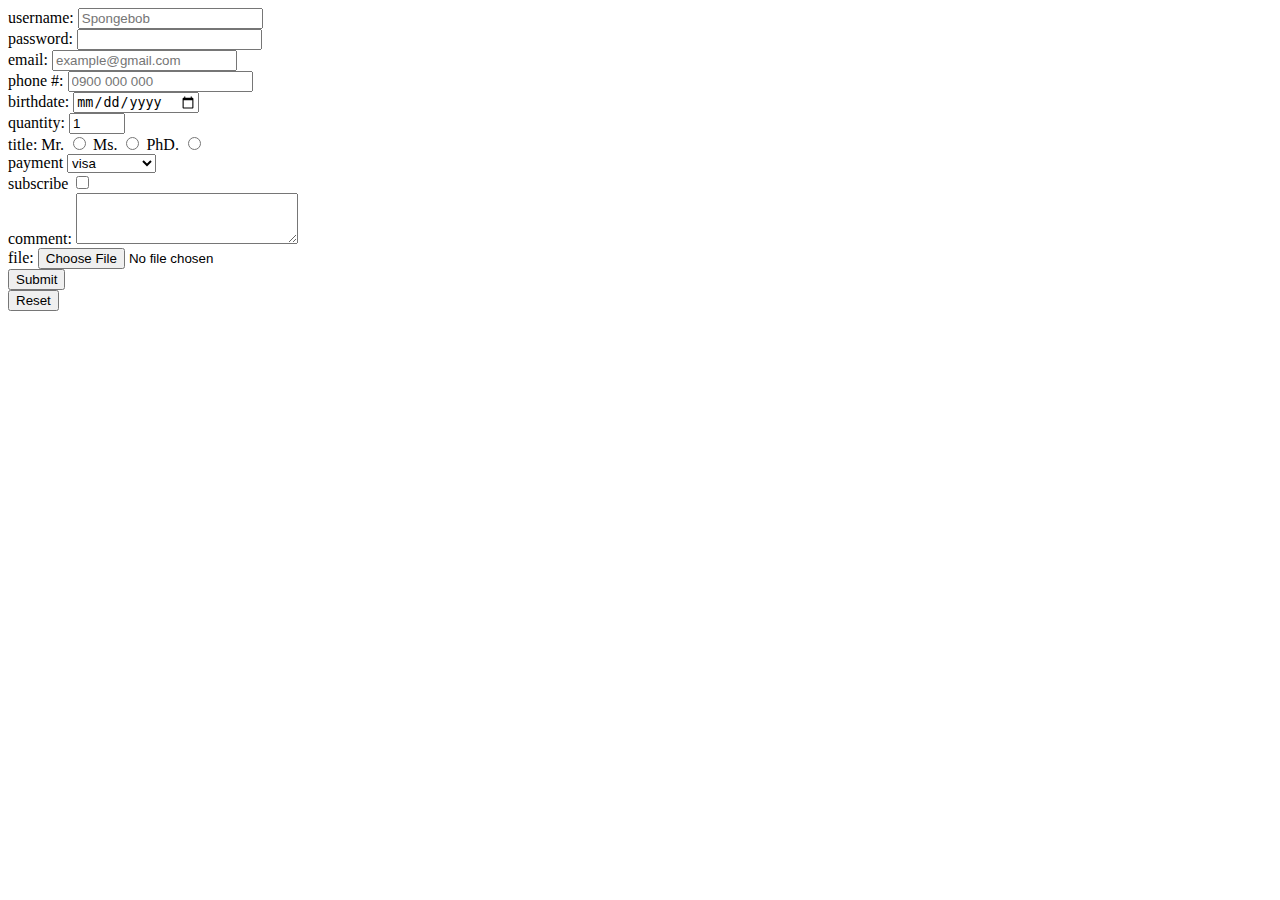
==== index.html @ d424d827 "forms" ====
<!DOCTYPE html>
<html lang="en">
<head>
    <meta charset="UTF-8">
    <meta name="viewport" content="width=device-width, initial-scale=1.0">
    <title>DelusionalWRLD</title>
    <link rel="stylesheet" href="style.css">
    <link rel="icon" type="image/png" href="images/8635653.png">
</head>
<body>
    <form action="index.php" method="POST" enctype="multipart/form-data">
        <label for="username">username:</label>
        <input type="text" id="username" placeholder="Spongebob" minlength="6" maxlength="16"><br>

        <label for="password">password:</label>
        <input type="password" id="password"><br>

        <label for="email">email:</label>
        <input type="email" id="email" placeholder="example@gmail.com"><br>

        <label for="phone">phone #:</label>
        <input type="tel" id="phone" placeholder="0900 000 000"><br>

        <label for="bday">birthdate:</label>
        <input type="date" id="bday"><br>

        <label for="quantity">quantity:</label>
        <input type="number" id="quantity" min="0" max="99" value="1"><br>

        <label for="title">title:</label>

        <label for="Mr.">Mr.</label>
        <input type="radio" id="Mr." value="Mr." name="title">
        <label for="Ms.">Ms.</label>
        <input type="radio" id="Ms." value="Ms." name="title">
        <label for="PhD.">PhD.</label>
        <input type="radio" id="PhD." value="PhD." name="title"><br>

        <label for="payment">payment</label>
        <select>
            <option value="visa">visa</option>
            <option value="mastercard">mastercard</option>
            <option value="paypal">paypal</option>
            <option value="giftcard">giftcard</option>
        </select><br>

        <label for="subscribe">subscribe</label>
        <input type="checkbox" id="subscribe"><br>

        <label for="comment">comment:</label>
        <textarea id="comment" rows="3" cols="25"></textarea><br>

        <label for="file">file:</label>
        <input type="file" id="file" accept="image/png, image/jpeg"><br>

        <input type="submit"><br>
        <input type="reset">
    </form>
</body>
</html>
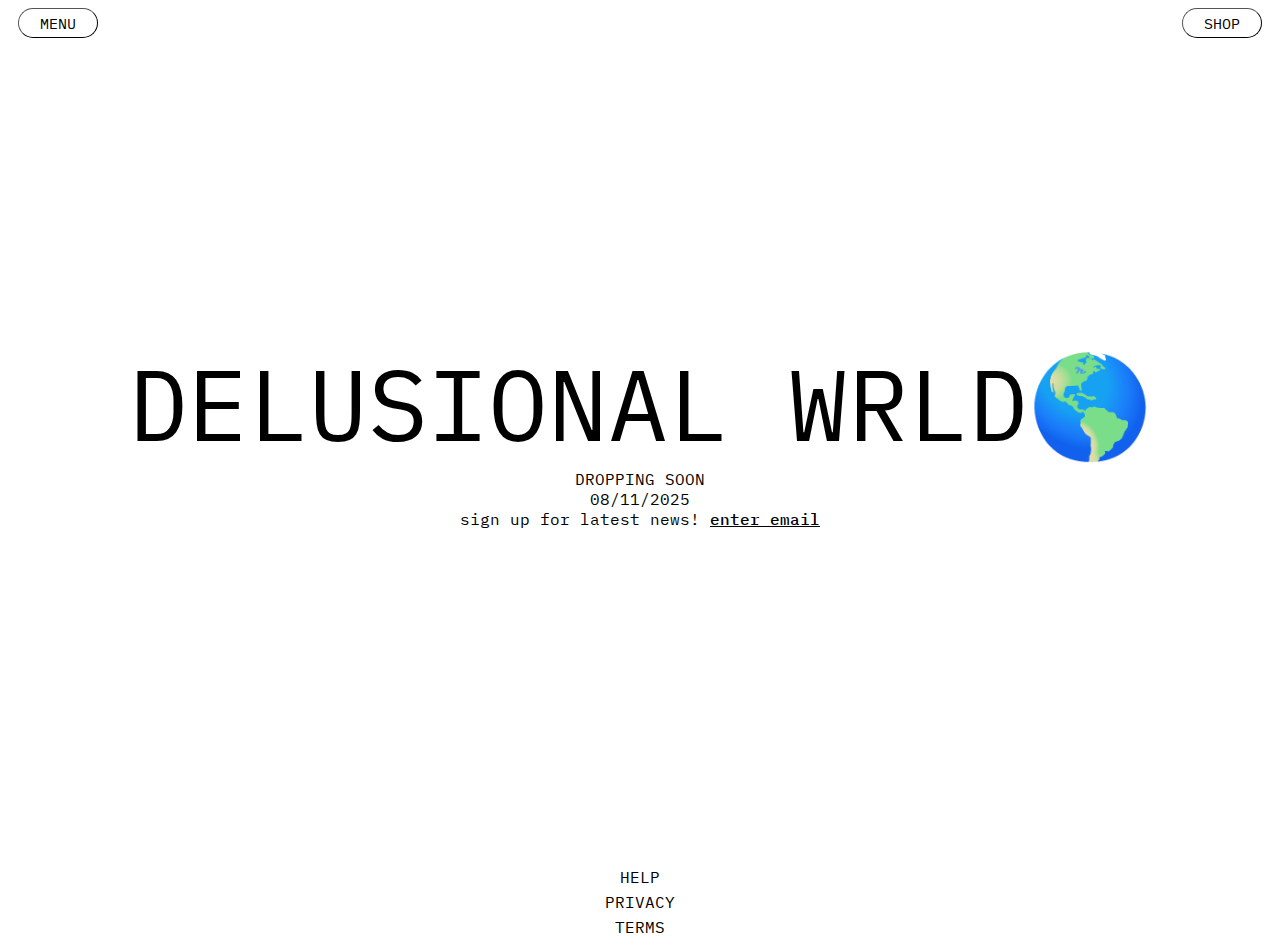
==== commit 74f5db0d: "STORE PROTOTYPE 0.1" ====
--- a/index.html
+++ b/index.html
@@ -1,60 +1,109 @@
 <!DOCTYPE html>
-<html lang="en">
+<html>
 <head>
-    <meta charset="UTF-8">
-    <meta name="viewport" content="width=device-width, initial-scale=1.0">
-    <title>DelusionalWRLD</title>
-    <link rel="stylesheet" href="style.css">
-    <link rel="icon" type="image/png" href="images/8635653.png">
+  <title>DELUSIONAL wrld</title>
+  <link rel="preconnect" href="https://fonts.googleapis.com">
+  <link rel="preconnect" href="https://fonts.gstatic.com" crossorigin>
+  <link href="https://fonts.googleapis.com/css2?family=IBM+Plex+Mono:ital,wght@0,100;0,200;0,300;0,400;0,500;0,600;0,700;1,100;1,200;1,300;1,400;1,500;1,600;1,700&family=Roboto:wght@400;500;700&display=swap" rel="stylesheet">
+  
+  <style>
+    p {
+      font-family: IBM Plex Mono;
+      text-align: center;
+      margin: 0;
+    }
+    .wrld {
+      margin-top: 300px;
+      font-size: 100px;
+    }
+    .email {
+      font-weight: 500;
+      text-decoration: underline;
+      transition: color 0.15s;
+    }
+    .email:hover{
+      cursor: pointer;
+      color: grey;
+    }
+    .header {
+      display: flex;
+      flex-direction: row;
+      align-items: center;
+      justify-content: space-between;
+      margin-left: 10px;
+      margin-right: 10px;
+    }
+    .menu {
+      font-family: IBM Plex Mono;
+      font-size: 15px;
+      background-color: white;
+      border-radius: 30px;
+      width: 80px;
+      height: 30px;
+      border-width: 1px;
+      transition: background-color 0.15s;
+    }
+    .menu:hover {
+      background-color: rgb(232, 232, 232);
+      cursor: pointer;
+    }
+    .shop {
+      font-family: IBM Plex Mono;
+      font-size: 15px;
+      background-color: white;
+      border-radius: 30px;
+      width: 80px;
+      height: 30px;
+      border-width: 1px;
+      transition: background-color 0.15s;
+    }
+    .shop:hover {
+      background-color: rgb(232, 232, 232);
+      cursor: pointer ;
+    }
+    .customer-service {
+      margin-top: 338px;
+    }
+    .help {
+      margin-bottom: 5px;
+    }
+    .help:hover {
+      text-decoration: underline;
+      cursor: pointer;
+    }
+    .privacy {
+      margin-bottom: 5px;
+    }
+    .privacy:hover {
+      text-decoration: underline;
+      cursor: pointer;
+    }
+    .terms:hover {
+      text-decoration: underline;
+      cursor: pointer;
+    }
+  </style>
+
 </head>
 <body>
-    <form action="index.php" method="POST" enctype="multipart/form-data">
-        <label for="username">username:</label>
-        <input type="text" id="username" placeholder="Spongebob" minlength="6" maxlength="16"><br>
-
-        <label for="password">password:</label>
-        <input type="password" id="password"><br>
-
-        <label for="email">email:</label>
-        <input type="email" id="email" placeholder="example@gmail.com"><br>
-
-        <label for="phone">phone #:</label>
-        <input type="tel" id="phone" placeholder="0900 000 000"><br>
-
-        <label for="bday">birthdate:</label>
-        <input type="date" id="bday"><br>
-
-        <label for="quantity">quantity:</label>
-        <input type="number" id="quantity" min="0" max="99" value="1"><br>
-
-        <label for="title">title:</label>
-
-        <label for="Mr.">Mr.</label>
-        <input type="radio" id="Mr." value="Mr." name="title">
-        <label for="Ms.">Ms.</label>
-        <input type="radio" id="Ms." value="Ms." name="title">
-        <label for="PhD.">PhD.</label>
-        <input type="radio" id="PhD." value="PhD." name="title"><br>
-
-        <label for="payment">payment</label>
-        <select>
-            <option value="visa">visa</option>
-            <option value="mastercard">mastercard</option>
-            <option value="paypal">paypal</option>
-            <option value="giftcard">giftcard</option>
-        </select><br>
-
-        <label for="subscribe">subscribe</label>
-        <input type="checkbox" id="subscribe"><br>
-
-        <label for="comment">comment:</label>
-        <textarea id="comment" rows="3" cols="25"></textarea><br>
-
-        <label for="file">file:</label>
-        <input type="file" id="file" accept="image/png, image/jpeg"><br>
-
-        <input type="submit"><br>
-        <input type="reset">
-    </form>
+  <div class="header">
+    <div>
+      <button class="menu">MENU</button>
+    </div>
+    <div>
+      <button class="shop">SHOP</button>
+    </div>
+  </div>
+  <div>
+    <p class="wrld">DELUSIONAL WRLD🌎</p> 
+    <P>DROPPING SOON</P>
+    <p>08/11/2025</P>
+    <P>sign up for latest news! <span class="email">enter email</span></P>
+  </div>
+  <div class="customer-service">
+    <p class="help">HELP</p>
+    <p class="privacy">PRIVACY</p>
+    <p class="terms">TERMS</p>
+  </div>
 </body>
 </html>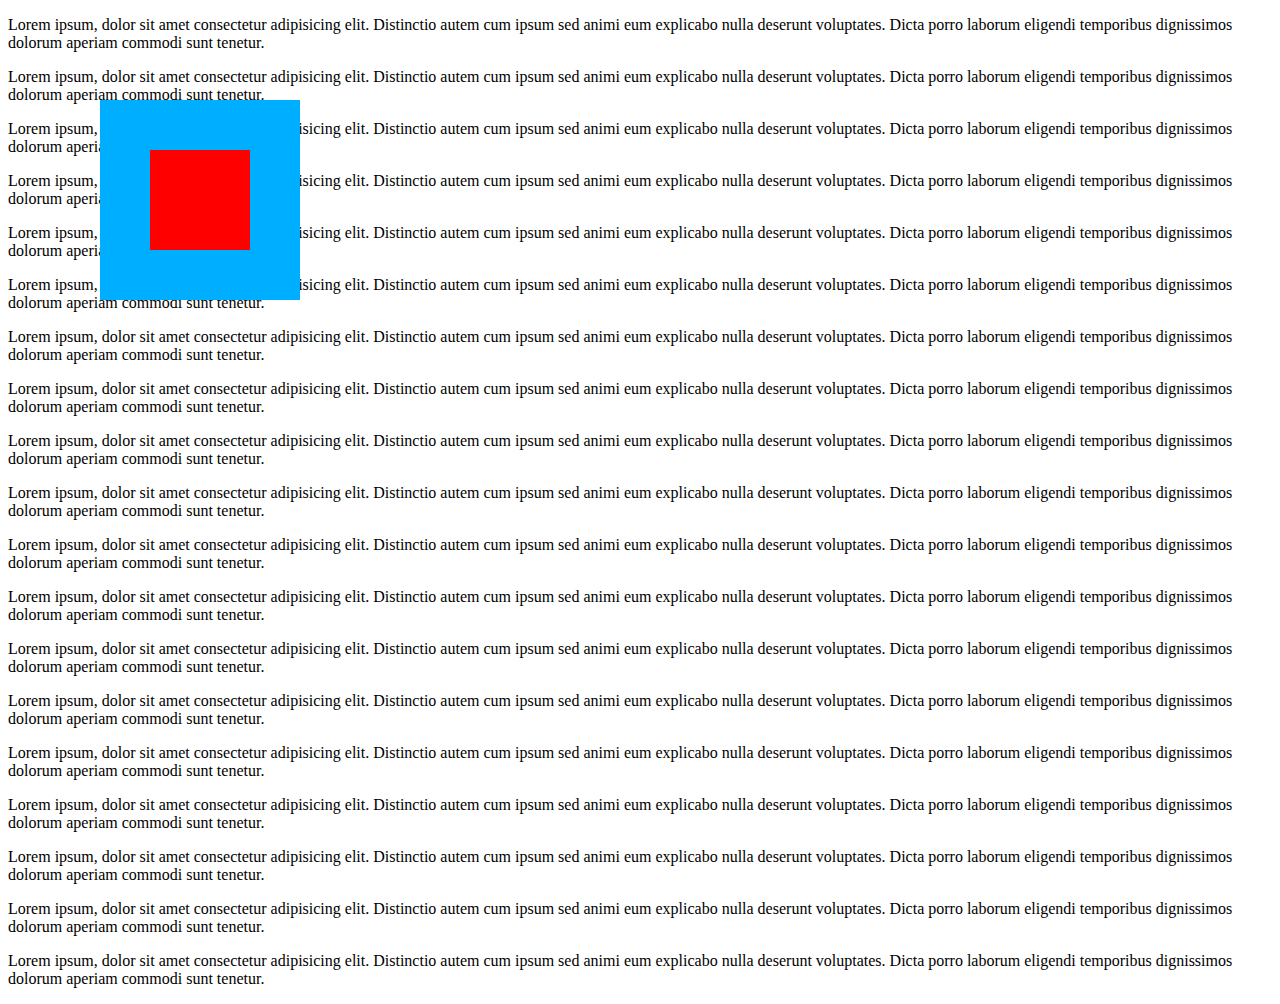
==== commit c0075891: "another day" ====
--- a/index.html
+++ b/index.html
@@ -1,109 +1,35 @@
 <!DOCTYPE html>
-<html>
+<html lang="en">
 <head>
-  <title>DELUSIONAL wrld</title>
-  <link rel="preconnect" href="https://fonts.googleapis.com">
-  <link rel="preconnect" href="https://fonts.gstatic.com" crossorigin>
-  <link href="https://fonts.googleapis.com/css2?family=IBM+Plex+Mono:ital,wght@0,100;0,200;0,300;0,400;0,500;0,600;0,700;1,100;1,200;1,300;1,400;1,500;1,600;1,700&family=Roboto:wght@400;500;700&display=swap" rel="stylesheet">
-  
-  <style>
-    p {
-      font-family: IBM Plex Mono;
-      text-align: center;
-      margin: 0;
-    }
-    .wrld {
-      margin-top: 300px;
-      font-size: 100px;
-    }
-    .email {
-      font-weight: 500;
-      text-decoration: underline;
-      transition: color 0.15s;
-    }
-    .email:hover{
-      cursor: pointer;
-      color: grey;
-    }
-    .header {
-      display: flex;
-      flex-direction: row;
-      align-items: center;
-      justify-content: space-between;
-      margin-left: 10px;
-      margin-right: 10px;
-    }
-    .menu {
-      font-family: IBM Plex Mono;
-      font-size: 15px;
-      background-color: white;
-      border-radius: 30px;
-      width: 80px;
-      height: 30px;
-      border-width: 1px;
-      transition: background-color 0.15s;
-    }
-    .menu:hover {
-      background-color: rgb(232, 232, 232);
-      cursor: pointer;
-    }
-    .shop {
-      font-family: IBM Plex Mono;
-      font-size: 15px;
-      background-color: white;
-      border-radius: 30px;
-      width: 80px;
-      height: 30px;
-      border-width: 1px;
-      transition: background-color 0.15s;
-    }
-    .shop:hover {
-      background-color: rgb(232, 232, 232);
-      cursor: pointer ;
-    }
-    .customer-service {
-      margin-top: 338px;
-    }
-    .help {
-      margin-bottom: 5px;
-    }
-    .help:hover {
-      text-decoration: underline;
-      cursor: pointer;
-    }
-    .privacy {
-      margin-bottom: 5px;
-    }
-    .privacy:hover {
-      text-decoration: underline;
-      cursor: pointer;
-    }
-    .terms:hover {
-      text-decoration: underline;
-      cursor: pointer;
-    }
-  </style>
-
+    <meta charset="UTF-8">
+    <meta name="viewport" content="width=device-width, initial-scale=1.0">
+    <title>DELUSIONAL wrld</title>
+    <link rel="stylesheet" href="style.css">
 </head>
 <body>
-  <div class="header">
-    <div>
-      <button class="menu">MENU</button>
+    <div id="box1">
+        <div id="box2"></div>
     </div>
-    <div>
-      <button class="shop">SHOP</button>
-    </div>
-  </div>
-  <div>
-    <p class="wrld">DELUSIONAL WRLD🌎</p> 
-    <P>DROPPING SOON</P>
-    <p>08/11/2025</P>
-    <P>sign up for latest news! <span class="email">enter email</span></P>
-  </div>
-  <div class="customer-service">
-    <p class="help">HELP</p>
-    <p class="privacy">PRIVACY</p>
-    <p class="terms">TERMS</p>
-  </div>
+
+    <p>Lorem ipsum, dolor sit amet consectetur adipisicing elit. Distinctio autem cum ipsum sed animi eum explicabo nulla deserunt voluptates. Dicta porro laborum eligendi temporibus dignissimos dolorum aperiam commodi sunt tenetur.</p>
+    <p>Lorem ipsum, dolor sit amet consectetur adipisicing elit. Distinctio autem cum ipsum sed animi eum explicabo nulla deserunt voluptates. Dicta porro laborum eligendi temporibus dignissimos dolorum aperiam commodi sunt tenetur.</p>
+    <p>Lorem ipsum, dolor sit amet consectetur adipisicing elit. Distinctio autem cum ipsum sed animi eum explicabo nulla deserunt voluptates. Dicta porro laborum eligendi temporibus dignissimos dolorum aperiam commodi sunt tenetur.</p>
+    <p>Lorem ipsum, dolor sit amet consectetur adipisicing elit. Distinctio autem cum ipsum sed animi eum explicabo nulla deserunt voluptates. Dicta porro laborum eligendi temporibus dignissimos dolorum aperiam commodi sunt tenetur.</p>
+    <p>Lorem ipsum, dolor sit amet consectetur adipisicing elit. Distinctio autem cum ipsum sed animi eum explicabo nulla deserunt voluptates. Dicta porro laborum eligendi temporibus dignissimos dolorum aperiam commodi sunt tenetur.</p>
+    <p>Lorem ipsum, dolor sit amet consectetur adipisicing elit. Distinctio autem cum ipsum sed animi eum explicabo nulla deserunt voluptates. Dicta porro laborum eligendi temporibus dignissimos dolorum aperiam commodi sunt tenetur.</p>
+    <p>Lorem ipsum, dolor sit amet consectetur adipisicing elit. Distinctio autem cum ipsum sed animi eum explicabo nulla deserunt voluptates. Dicta porro laborum eligendi temporibus dignissimos dolorum aperiam commodi sunt tenetur.</p>
+    <p>Lorem ipsum, dolor sit amet consectetur adipisicing elit. Distinctio autem cum ipsum sed animi eum explicabo nulla deserunt voluptates. Dicta porro laborum eligendi temporibus dignissimos dolorum aperiam commodi sunt tenetur.</p>
+    <p>Lorem ipsum, dolor sit amet consectetur adipisicing elit. Distinctio autem cum ipsum sed animi eum explicabo nulla deserunt voluptates. Dicta porro laborum eligendi temporibus dignissimos dolorum aperiam commodi sunt tenetur.</p>
+    <p>Lorem ipsum, dolor sit amet consectetur adipisicing elit. Distinctio autem cum ipsum sed animi eum explicabo nulla deserunt voluptates. Dicta porro laborum eligendi temporibus dignissimos dolorum aperiam commodi sunt tenetur.</p>
+    <p>Lorem ipsum, dolor sit amet consectetur adipisicing elit. Distinctio autem cum ipsum sed animi eum explicabo nulla deserunt voluptates. Dicta porro laborum eligendi temporibus dignissimos dolorum aperiam commodi sunt tenetur.</p>
+    <p>Lorem ipsum, dolor sit amet consectetur adipisicing elit. Distinctio autem cum ipsum sed animi eum explicabo nulla deserunt voluptates. Dicta porro laborum eligendi temporibus dignissimos dolorum aperiam commodi sunt tenetur.</p>
+    <p>Lorem ipsum, dolor sit amet consectetur adipisicing elit. Distinctio autem cum ipsum sed animi eum explicabo nulla deserunt voluptates. Dicta porro laborum eligendi temporibus dignissimos dolorum aperiam commodi sunt tenetur.</p>
+    <p>Lorem ipsum, dolor sit amet consectetur adipisicing elit. Distinctio autem cum ipsum sed animi eum explicabo nulla deserunt voluptates. Dicta porro laborum eligendi temporibus dignissimos dolorum aperiam commodi sunt tenetur.</p>
+    <p>Lorem ipsum, dolor sit amet consectetur adipisicing elit. Distinctio autem cum ipsum sed animi eum explicabo nulla deserunt voluptates. Dicta porro laborum eligendi temporibus dignissimos dolorum aperiam commodi sunt tenetur.</p>
+    <p>Lorem ipsum, dolor sit amet consectetur adipisicing elit. Distinctio autem cum ipsum sed animi eum explicabo nulla deserunt voluptates. Dicta porro laborum eligendi temporibus dignissimos dolorum aperiam commodi sunt tenetur.</p>
+    <p>Lorem ipsum, dolor sit amet consectetur adipisicing elit. Distinctio autem cum ipsum sed animi eum explicabo nulla deserunt voluptates. Dicta porro laborum eligendi temporibus dignissimos dolorum aperiam commodi sunt tenetur.</p>
+    <p>Lorem ipsum, dolor sit amet consectetur adipisicing elit. Distinctio autem cum ipsum sed animi eum explicabo nulla deserunt voluptates. Dicta porro laborum eligendi temporibus dignissimos dolorum aperiam commodi sunt tenetur.</p>
+    <p>Lorem ipsum, dolor sit amet consectetur adipisicing elit. Distinctio autem cum ipsum sed animi eum explicabo nulla deserunt voluptates. Dicta porro laborum eligendi temporibus dignissimos dolorum aperiam commodi sunt tenetur.</p>
+
 </body>
 </html>--- a/style.css
+++ b/style.css
@@ -0,0 +1,16 @@
+#box1{
+    width: 200px;
+    height: 200px;
+    background-color: rgb(0, 174, 255);
+    position: fixed;
+    top: 100px;
+    left: 100px;
+}
+#box2{
+    width: 100px;
+    height: 100px;
+    background-color: red;
+    position: absolute;
+    top: 50px;
+    left: 50px;
+}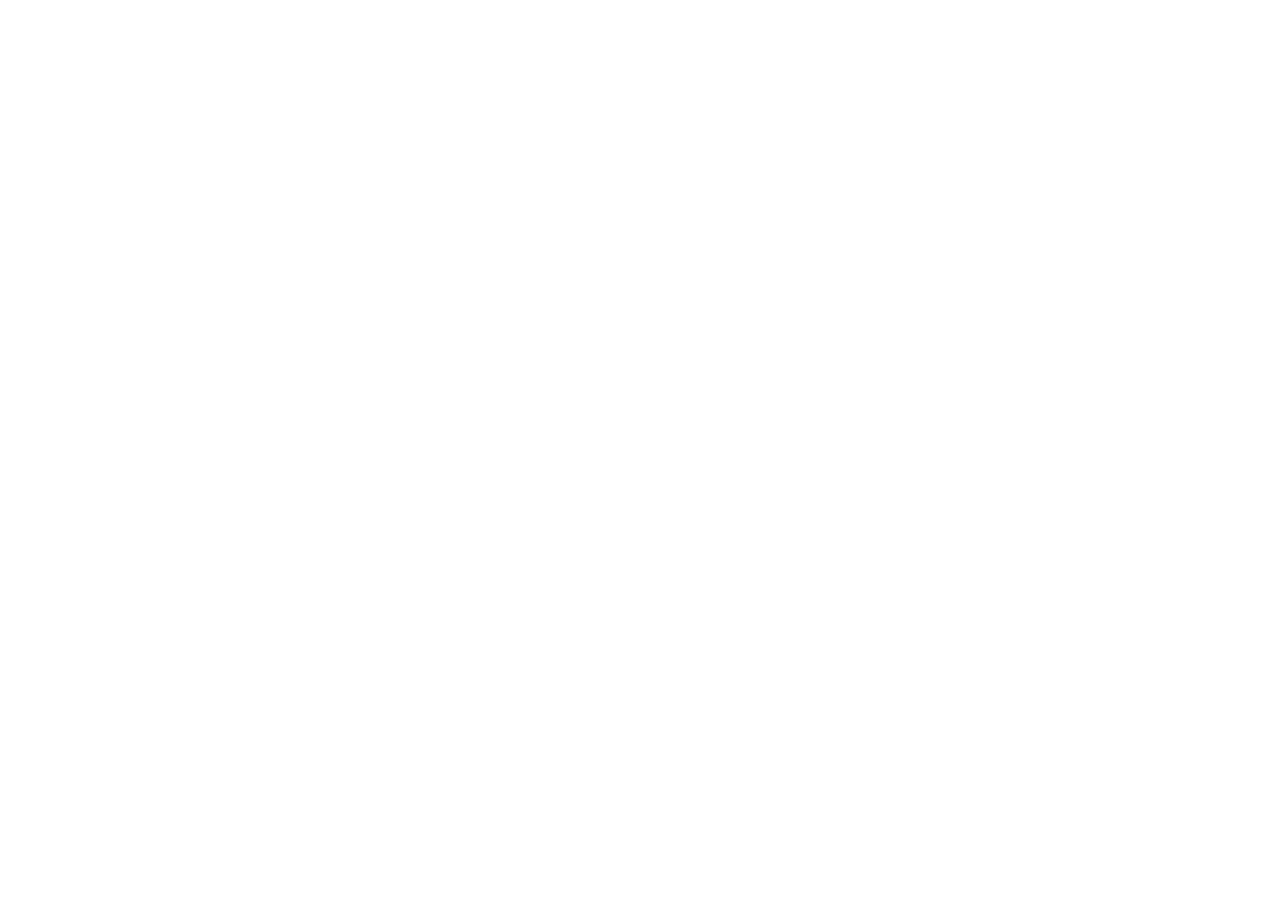
==== commit 05396063: "just playin" ====
--- a/index.html
+++ b/index.html
@@ -7,29 +7,6 @@
     <link rel="stylesheet" href="style.css">
 </head>
 <body>
-    <div id="box1">
-        <div id="box2"></div>
-    </div>
-
-    <p>Lorem ipsum, dolor sit amet consectetur adipisicing elit. Distinctio autem cum ipsum sed animi eum explicabo nulla deserunt voluptates. Dicta porro laborum eligendi temporibus dignissimos dolorum aperiam commodi sunt tenetur.</p>
-    <p>Lorem ipsum, dolor sit amet consectetur adipisicing elit. Distinctio autem cum ipsum sed animi eum explicabo nulla deserunt voluptates. Dicta porro laborum eligendi temporibus dignissimos dolorum aperiam commodi sunt tenetur.</p>
-    <p>Lorem ipsum, dolor sit amet consectetur adipisicing elit. Distinctio autem cum ipsum sed animi eum explicabo nulla deserunt voluptates. Dicta porro laborum eligendi temporibus dignissimos dolorum aperiam commodi sunt tenetur.</p>
-    <p>Lorem ipsum, dolor sit amet consectetur adipisicing elit. Distinctio autem cum ipsum sed animi eum explicabo nulla deserunt voluptates. Dicta porro laborum eligendi temporibus dignissimos dolorum aperiam commodi sunt tenetur.</p>
-    <p>Lorem ipsum, dolor sit amet consectetur adipisicing elit. Distinctio autem cum ipsum sed animi eum explicabo nulla deserunt voluptates. Dicta porro laborum eligendi temporibus dignissimos dolorum aperiam commodi sunt tenetur.</p>
-    <p>Lorem ipsum, dolor sit amet consectetur adipisicing elit. Distinctio autem cum ipsum sed animi eum explicabo nulla deserunt voluptates. Dicta porro laborum eligendi temporibus dignissimos dolorum aperiam commodi sunt tenetur.</p>
-    <p>Lorem ipsum, dolor sit amet consectetur adipisicing elit. Distinctio autem cum ipsum sed animi eum explicabo nulla deserunt voluptates. Dicta porro laborum eligendi temporibus dignissimos dolorum aperiam commodi sunt tenetur.</p>
-    <p>Lorem ipsum, dolor sit amet consectetur adipisicing elit. Distinctio autem cum ipsum sed animi eum explicabo nulla deserunt voluptates. Dicta porro laborum eligendi temporibus dignissimos dolorum aperiam commodi sunt tenetur.</p>
-    <p>Lorem ipsum, dolor sit amet consectetur adipisicing elit. Distinctio autem cum ipsum sed animi eum explicabo nulla deserunt voluptates. Dicta porro laborum eligendi temporibus dignissimos dolorum aperiam commodi sunt tenetur.</p>
-    <p>Lorem ipsum, dolor sit amet consectetur adipisicing elit. Distinctio autem cum ipsum sed animi eum explicabo nulla deserunt voluptates. Dicta porro laborum eligendi temporibus dignissimos dolorum aperiam commodi sunt tenetur.</p>
-    <p>Lorem ipsum, dolor sit amet consectetur adipisicing elit. Distinctio autem cum ipsum sed animi eum explicabo nulla deserunt voluptates. Dicta porro laborum eligendi temporibus dignissimos dolorum aperiam commodi sunt tenetur.</p>
-    <p>Lorem ipsum, dolor sit amet consectetur adipisicing elit. Distinctio autem cum ipsum sed animi eum explicabo nulla deserunt voluptates. Dicta porro laborum eligendi temporibus dignissimos dolorum aperiam commodi sunt tenetur.</p>
-    <p>Lorem ipsum, dolor sit amet consectetur adipisicing elit. Distinctio autem cum ipsum sed animi eum explicabo nulla deserunt voluptates. Dicta porro laborum eligendi temporibus dignissimos dolorum aperiam commodi sunt tenetur.</p>
-    <p>Lorem ipsum, dolor sit amet consectetur adipisicing elit. Distinctio autem cum ipsum sed animi eum explicabo nulla deserunt voluptates. Dicta porro laborum eligendi temporibus dignissimos dolorum aperiam commodi sunt tenetur.</p>
-    <p>Lorem ipsum, dolor sit amet consectetur adipisicing elit. Distinctio autem cum ipsum sed animi eum explicabo nulla deserunt voluptates. Dicta porro laborum eligendi temporibus dignissimos dolorum aperiam commodi sunt tenetur.</p>
-    <p>Lorem ipsum, dolor sit amet consectetur adipisicing elit. Distinctio autem cum ipsum sed animi eum explicabo nulla deserunt voluptates. Dicta porro laborum eligendi temporibus dignissimos dolorum aperiam commodi sunt tenetur.</p>
-    <p>Lorem ipsum, dolor sit amet consectetur adipisicing elit. Distinctio autem cum ipsum sed animi eum explicabo nulla deserunt voluptates. Dicta porro laborum eligendi temporibus dignissimos dolorum aperiam commodi sunt tenetur.</p>
-    <p>Lorem ipsum, dolor sit amet consectetur adipisicing elit. Distinctio autem cum ipsum sed animi eum explicabo nulla deserunt voluptates. Dicta porro laborum eligendi temporibus dignissimos dolorum aperiam commodi sunt tenetur.</p>
-    <p>Lorem ipsum, dolor sit amet consectetur adipisicing elit. Distinctio autem cum ipsum sed animi eum explicabo nulla deserunt voluptates. Dicta porro laborum eligendi temporibus dignissimos dolorum aperiam commodi sunt tenetur.</p>
-
+    <div></div>
 </body>
 </html>--- a/style.css
+++ b/style.css
@@ -1,16 +1,3 @@
-#box1{
-    width: 200px;
-    height: 200px;
-    background-color: rgb(0, 174, 255);
-    position: fixed;
-    top: 100px;
-    left: 100px;
-}
-#box2{
-    width: 100px;
-    height: 100px;
-    background-color: red;
-    position: absolute;
-    top: 50px;
-    left: 50px;
+li:nth-child(2n){
+    background-color: yellow;
 }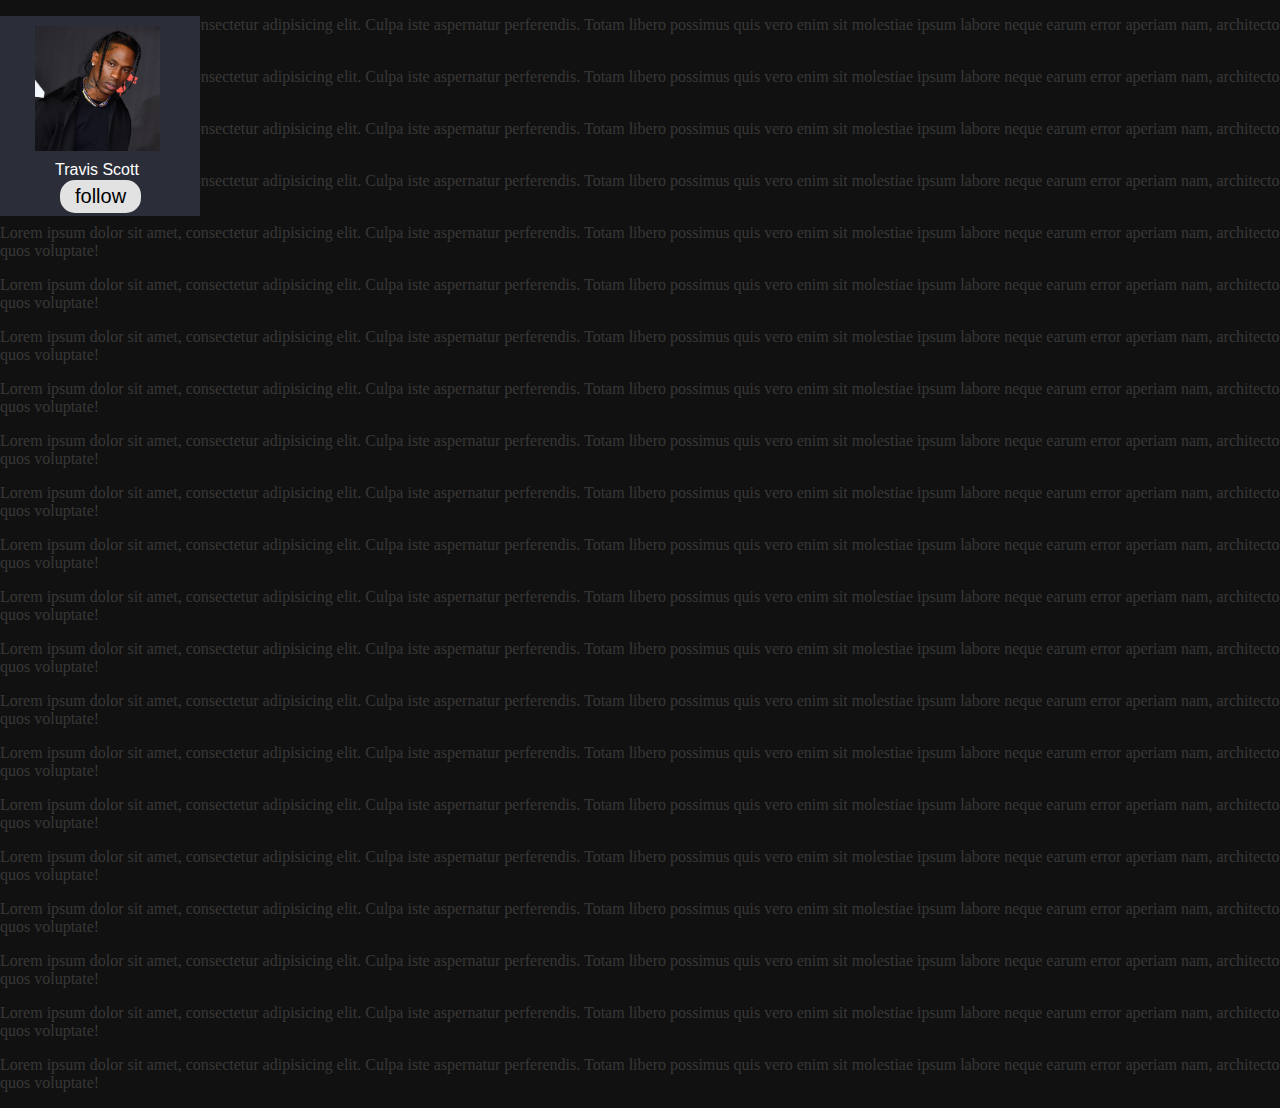
==== commit 8a1c1e25: "jnmioio" ====
--- a/index.html
+++ b/index.html
@@ -7,6 +7,33 @@
     <link rel="stylesheet" href="style.css">
 </head>
 <body>
-    <div></div>
+    <div class="container">
+        <img id="img1" src="images/travypat.jpg">
+        <p id="txt1">Travis Scott</p>
+        <button id="btn1">follow</button>
+    </div>
+
+    <p>Lorem ipsum dolor sit amet, consectetur adipisicing elit. Culpa iste aspernatur perferendis. Totam libero possimus quis vero enim sit molestiae ipsum labore neque earum error aperiam nam, architecto quos voluptate!</p>
+    <p>Lorem ipsum dolor sit amet, consectetur adipisicing elit. Culpa iste aspernatur perferendis. Totam libero possimus quis vero enim sit molestiae ipsum labore neque earum error aperiam nam, architecto quos voluptate!</p>
+    <p>Lorem ipsum dolor sit amet, consectetur adipisicing elit. Culpa iste aspernatur perferendis. Totam libero possimus quis vero enim sit molestiae ipsum labore neque earum error aperiam nam, architecto quos voluptate!</p>
+    <p>Lorem ipsum dolor sit amet, consectetur adipisicing elit. Culpa iste aspernatur perferendis. Totam libero possimus quis vero enim sit molestiae ipsum labore neque earum error aperiam nam, architecto quos voluptate!</p>
+    <p>Lorem ipsum dolor sit amet, consectetur adipisicing elit. Culpa iste aspernatur perferendis. Totam libero possimus quis vero enim sit molestiae ipsum labore neque earum error aperiam nam, architecto quos voluptate!</p>
+    <p>Lorem ipsum dolor sit amet, consectetur adipisicing elit. Culpa iste aspernatur perferendis. Totam libero possimus quis vero enim sit molestiae ipsum labore neque earum error aperiam nam, architecto quos voluptate!</p>
+    <p>Lorem ipsum dolor sit amet, consectetur adipisicing elit. Culpa iste aspernatur perferendis. Totam libero possimus quis vero enim sit molestiae ipsum labore neque earum error aperiam nam, architecto quos voluptate!</p>
+    <p>Lorem ipsum dolor sit amet, consectetur adipisicing elit. Culpa iste aspernatur perferendis. Totam libero possimus quis vero enim sit molestiae ipsum labore neque earum error aperiam nam, architecto quos voluptate!</p>
+    <p>Lorem ipsum dolor sit amet, consectetur adipisicing elit. Culpa iste aspernatur perferendis. Totam libero possimus quis vero enim sit molestiae ipsum labore neque earum error aperiam nam, architecto quos voluptate!</p>
+    <p>Lorem ipsum dolor sit amet, consectetur adipisicing elit. Culpa iste aspernatur perferendis. Totam libero possimus quis vero enim sit molestiae ipsum labore neque earum error aperiam nam, architecto quos voluptate!</p>
+    <p>Lorem ipsum dolor sit amet, consectetur adipisicing elit. Culpa iste aspernatur perferendis. Totam libero possimus quis vero enim sit molestiae ipsum labore neque earum error aperiam nam, architecto quos voluptate!</p>
+    <p>Lorem ipsum dolor sit amet, consectetur adipisicing elit. Culpa iste aspernatur perferendis. Totam libero possimus quis vero enim sit molestiae ipsum labore neque earum error aperiam nam, architecto quos voluptate!</p>
+    <p>Lorem ipsum dolor sit amet, consectetur adipisicing elit. Culpa iste aspernatur perferendis. Totam libero possimus quis vero enim sit molestiae ipsum labore neque earum error aperiam nam, architecto quos voluptate!</p>
+    <p>Lorem ipsum dolor sit amet, consectetur adipisicing elit. Culpa iste aspernatur perferendis. Totam libero possimus quis vero enim sit molestiae ipsum labore neque earum error aperiam nam, architecto quos voluptate!</p>
+    <p>Lorem ipsum dolor sit amet, consectetur adipisicing elit. Culpa iste aspernatur perferendis. Totam libero possimus quis vero enim sit molestiae ipsum labore neque earum error aperiam nam, architecto quos voluptate!</p>
+    <p>Lorem ipsum dolor sit amet, consectetur adipisicing elit. Culpa iste aspernatur perferendis. Totam libero possimus quis vero enim sit molestiae ipsum labore neque earum error aperiam nam, architecto quos voluptate!</p>
+    <p>Lorem ipsum dolor sit amet, consectetur adipisicing elit. Culpa iste aspernatur perferendis. Totam libero possimus quis vero enim sit molestiae ipsum labore neque earum error aperiam nam, architecto quos voluptate!</p>
+    <p>Lorem ipsum dolor sit amet, consectetur adipisicing elit. Culpa iste aspernatur perferendis. Totam libero possimus quis vero enim sit molestiae ipsum labore neque earum error aperiam nam, architecto quos voluptate!</p>
+    <p>Lorem ipsum dolor sit amet, consectetur adipisicing elit. Culpa iste aspernatur perferendis. Totam libero possimus quis vero enim sit molestiae ipsum labore neque earum error aperiam nam, architecto quos voluptate!</p>
+    <p>Lorem ipsum dolor sit amet, consectetur adipisicing elit. Culpa iste aspernatur perferendis. Totam libero possimus quis vero enim sit molestiae ipsum labore neque earum error aperiam nam, architecto quos voluptate!</p>
+    <p>Lorem ipsum dolor sit amet, consectetur adipisicing elit. Culpa iste aspernatur perferendis. Totam libero possimus quis vero enim sit molestiae ipsum labore neque earum error aperiam nam, architecto quos voluptate!</p>
+
 </body>
 </html>--- a/style.css
+++ b/style.css
@@ -1,3 +1,45 @@
-li:nth-child(2n){
-    background-color: yellow;
+body{
+    background-color: rgb(17, 17, 17);
+    color: rgb(56, 56, 56);
+    margin: 0;
+}
+.container{
+    background-color: rgb(43, 46, 56);
+    height: 200px;
+    width: 200px;
+    position: fixed;
+}
+#img1{
+    height: 125px;
+    position: relative;
+    top: 10px;
+    left: 35px;
+}
+#txt1{
+    color:white;
+    position: relative;
+    left: 55px;
+    font-family: Arial, Helvetica, sans-serif;
+}
+#btn1{
+    background-color: rgb(226, 226, 226);
+    color: black;
+    border: none;
+    padding-left: 15px;
+    padding-right: 15px;
+    padding-top: 5px;
+    padding-bottom: 5px;
+    font-size: 20px;
+    border-radius: 15px;
+    font-family: Arial, Helvetica, sans-serif;
+    position: relative;
+    top: -15px;
+    left: 60px;
+    transition: background-color 0.15s;
+}
+#btn1:hover{
+    background-color: rgb(203, 203, 203);
+}
+#btn1:active{
+    background-color: rgb(132, 132, 132);
 }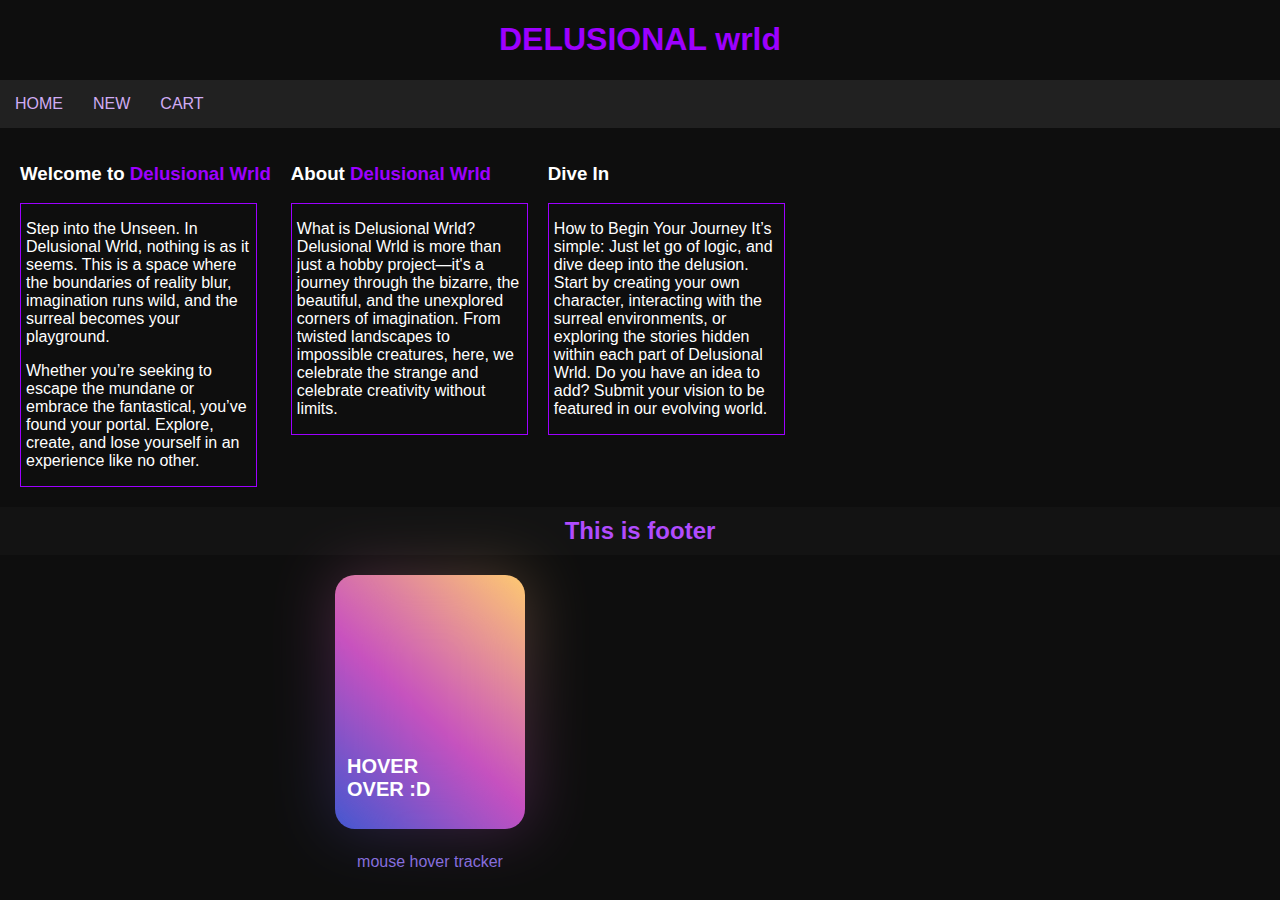
==== commit e6e95d35: "prototype 2" ====
--- a/index.html
+++ b/index.html
@@ -5,35 +5,116 @@
     <meta name="viewport" content="width=device-width, initial-scale=1.0">
     <title>DELUSIONAL wrld</title>
     <link rel="stylesheet" href="style.css">
+    <link rel="stylesheet" href="loader.css">
 </head>
 <body>
-    <div class="container">
-        <img id="img1" src="images/travypat.jpg">
-        <p id="txt1">Travis Scott</p>
-        <button id="btn1">follow</button>
+
+    <h1>DELUSIONAL wrld</h1>
+
+    <nav class="navbar">
+        <ul>
+            <li><a href="">HOME</a></li>
+            <li><a href="">NEW</a></li>
+            <li><a href="">CART</a></li>
+        </ul>
+    </nav>
+
+    <main>
+        <aside>
+            <h3>Welcome to <span id="wrld">Delusional Wrld</span></h3>
+            <div class="aside">
+                <p>
+                    Step into the Unseen. In Delusional Wrld, nothing is as it seems. 
+                    This is a space where the boundaries of reality blur,
+                    imagination runs wild, and the surreal becomes your playground.
+                </p>
+                <p>
+                    Whether you’re seeking to 
+                    escape the mundane or embrace
+                    the fantastical, you’ve found 
+                    your portal. Explore, create, 
+                    and lose yourself in an experience 
+                    like no other.
+                </p>
+            </div>
+        </aside>
+
+        <section>
+            <h3>About <span id="wrld">Delusional Wrld</span></h3>
+            <div class="section">
+                <p>
+                    What is Delusional Wrld? Delusional Wrld 
+                    is more than just a hobby project—it's a
+                     journey through the bizarre, the beautiful,
+                    and the unexplored corners of imagination.
+                    From twisted landscapes to impossible
+                    creatures, here, we celebrate the strange
+                    and celebrate creativity without limits.
+                </p>
+            </div>
+        </section>
+
+        <article>
+            <h3>Dive In</h3>
+            <div class="section">
+                <p>
+                    How to Begin Your Journey It’s simple:
+                    Just let go of logic, and dive deep
+                    into the delusion. Start by creating
+                    your own character, interacting with
+                    the surreal environments, or exploring
+                    the stories hidden within each part of
+                    Delusional Wrld.
+                    Do you have an idea to add? Submit your
+                    vision to be featured in our evolving
+                    world.
+                </p>
+            </div>
+        </article>
+    </main>
+
+    <footer>
+        <h2>This is footer</h2>
+    </footer>
+
+    <!-- From Uiverse.io by kennyotsu --> 
+<div class="container noselect">
+    <div class="canvas">
+      <div class="tracker tr-1"></div>
+      <div class="tracker tr-2"></div>
+      <div class="tracker tr-3"></div>
+      <div class="tracker tr-4"></div>
+      <div class="tracker tr-5"></div>
+      <div class="tracker tr-6"></div>
+      <div class="tracker tr-7"></div>
+      <div class="tracker tr-8"></div>
+      <div class="tracker tr-9"></div>
+      <div class="tracker tr-10"></div>
+      <div class="tracker tr-11"></div>
+      <div class="tracker tr-12"></div>
+      <div class="tracker tr-13"></div>
+      <div class="tracker tr-14"></div>
+      <div class="tracker tr-15"></div>
+      <div class="tracker tr-16"></div>
+      <div class="tracker tr-17"></div>
+      <div class="tracker tr-18"></div>
+      <div class="tracker tr-19"></div>
+      <div class="tracker tr-20"></div>
+      <div class="tracker tr-21"></div>
+      <div class="tracker tr-22"></div>
+      <div class="tracker tr-23"></div>
+      <div class="tracker tr-24"></div>
+      <div class="tracker tr-25"></div>
+      <div id="card">
+      <p id="prompt">HOVER OVER :D</p>
+        <div class="title">look mom,<br>no JS</div>
+        <div class="subtitle">
+          mouse hover tracker
+        </div>
+        
+      </div>
     </div>
-
-    <p>Lorem ipsum dolor sit amet, consectetur adipisicing elit. Culpa iste aspernatur perferendis. Totam libero possimus quis vero enim sit molestiae ipsum labore neque earum error aperiam nam, architecto quos voluptate!</p>
-    <p>Lorem ipsum dolor sit amet, consectetur adipisicing elit. Culpa iste aspernatur perferendis. Totam libero possimus quis vero enim sit molestiae ipsum labore neque earum error aperiam nam, architecto quos voluptate!</p>
-    <p>Lorem ipsum dolor sit amet, consectetur adipisicing elit. Culpa iste aspernatur perferendis. Totam libero possimus quis vero enim sit molestiae ipsum labore neque earum error aperiam nam, architecto quos voluptate!</p>
-    <p>Lorem ipsum dolor sit amet, consectetur adipisicing elit. Culpa iste aspernatur perferendis. Totam libero possimus quis vero enim sit molestiae ipsum labore neque earum error aperiam nam, architecto quos voluptate!</p>
-    <p>Lorem ipsum dolor sit amet, consectetur adipisicing elit. Culpa iste aspernatur perferendis. Totam libero possimus quis vero enim sit molestiae ipsum labore neque earum error aperiam nam, architecto quos voluptate!</p>
-    <p>Lorem ipsum dolor sit amet, consectetur adipisicing elit. Culpa iste aspernatur perferendis. Totam libero possimus quis vero enim sit molestiae ipsum labore neque earum error aperiam nam, architecto quos voluptate!</p>
-    <p>Lorem ipsum dolor sit amet, consectetur adipisicing elit. Culpa iste aspernatur perferendis. Totam libero possimus quis vero enim sit molestiae ipsum labore neque earum error aperiam nam, architecto quos voluptate!</p>
-    <p>Lorem ipsum dolor sit amet, consectetur adipisicing elit. Culpa iste aspernatur perferendis. Totam libero possimus quis vero enim sit molestiae ipsum labore neque earum error aperiam nam, architecto quos voluptate!</p>
-    <p>Lorem ipsum dolor sit amet, consectetur adipisicing elit. Culpa iste aspernatur perferendis. Totam libero possimus quis vero enim sit molestiae ipsum labore neque earum error aperiam nam, architecto quos voluptate!</p>
-    <p>Lorem ipsum dolor sit amet, consectetur adipisicing elit. Culpa iste aspernatur perferendis. Totam libero possimus quis vero enim sit molestiae ipsum labore neque earum error aperiam nam, architecto quos voluptate!</p>
-    <p>Lorem ipsum dolor sit amet, consectetur adipisicing elit. Culpa iste aspernatur perferendis. Totam libero possimus quis vero enim sit molestiae ipsum labore neque earum error aperiam nam, architecto quos voluptate!</p>
-    <p>Lorem ipsum dolor sit amet, consectetur adipisicing elit. Culpa iste aspernatur perferendis. Totam libero possimus quis vero enim sit molestiae ipsum labore neque earum error aperiam nam, architecto quos voluptate!</p>
-    <p>Lorem ipsum dolor sit amet, consectetur adipisicing elit. Culpa iste aspernatur perferendis. Totam libero possimus quis vero enim sit molestiae ipsum labore neque earum error aperiam nam, architecto quos voluptate!</p>
-    <p>Lorem ipsum dolor sit amet, consectetur adipisicing elit. Culpa iste aspernatur perferendis. Totam libero possimus quis vero enim sit molestiae ipsum labore neque earum error aperiam nam, architecto quos voluptate!</p>
-    <p>Lorem ipsum dolor sit amet, consectetur adipisicing elit. Culpa iste aspernatur perferendis. Totam libero possimus quis vero enim sit molestiae ipsum labore neque earum error aperiam nam, architecto quos voluptate!</p>
-    <p>Lorem ipsum dolor sit amet, consectetur adipisicing elit. Culpa iste aspernatur perferendis. Totam libero possimus quis vero enim sit molestiae ipsum labore neque earum error aperiam nam, architecto quos voluptate!</p>
-    <p>Lorem ipsum dolor sit amet, consectetur adipisicing elit. Culpa iste aspernatur perferendis. Totam libero possimus quis vero enim sit molestiae ipsum labore neque earum error aperiam nam, architecto quos voluptate!</p>
-    <p>Lorem ipsum dolor sit amet, consectetur adipisicing elit. Culpa iste aspernatur perferendis. Totam libero possimus quis vero enim sit molestiae ipsum labore neque earum error aperiam nam, architecto quos voluptate!</p>
-    <p>Lorem ipsum dolor sit amet, consectetur adipisicing elit. Culpa iste aspernatur perferendis. Totam libero possimus quis vero enim sit molestiae ipsum labore neque earum error aperiam nam, architecto quos voluptate!</p>
-    <p>Lorem ipsum dolor sit amet, consectetur adipisicing elit. Culpa iste aspernatur perferendis. Totam libero possimus quis vero enim sit molestiae ipsum labore neque earum error aperiam nam, architecto quos voluptate!</p>
-    <p>Lorem ipsum dolor sit amet, consectetur adipisicing elit. Culpa iste aspernatur perferendis. Totam libero possimus quis vero enim sit molestiae ipsum labore neque earum error aperiam nam, architecto quos voluptate!</p>
+  </div>
 
 </body>
 </html>--- a/style.css
+++ b/style.css
@@ -1,45 +1,64 @@
 body{
-    background-color: rgb(17, 17, 17);
-    color: rgb(56, 56, 56);
-    margin: 0;
+    margin: 0px;
+    font-family: Arial, Helvetica, sans-serif;
+    background-color: rgb(14, 14, 14);
+    color: white;
 }
-.container{
-    background-color: rgb(43, 46, 56);
-    height: 200px;
-    width: 200px;
-    position: fixed;
+h1{
+    text-align: center;
+    color: rgb(157, 0, 255);
 }
-#img1{
-    height: 125px;
-    position: relative;
-    top: 10px;
-    left: 35px;
+main{
+    margin-left: 20px;
+    display: flex;
 }
-#txt1{
-    color:white;
-    position: relative;
-    left: 55px;
-    font-family: Arial, Helvetica, sans-serif;
+.navbar ul{
+    background-color: rgb(33, 33, 33);
+    list-style-type: none;
+    padding: 0px;
+    overflow: hidden;
 }
-#btn1{
-    background-color: rgb(226, 226, 226);
-    color: black;
-    border: none;
-    padding-left: 15px;
-    padding-right: 15px;
-    padding-top: 5px;
-    padding-bottom: 5px;
-    font-size: 20px;
-    border-radius: 15px;
-    font-family: Arial, Helvetica, sans-serif;
-    position: relative;
-    top: -15px;
-    left: 60px;
+.navbar a{
+    text-decoration: none;
+    color: rgb(208, 172, 244);
+    display: block;
+    padding: 15px;
+    text-align: center;
     transition: background-color 0.15s;
 }
-#btn1:hover{
-    background-color: rgb(203, 203, 203);
+.navbar li{
+    float: left;
 }
-#btn1:active{
-    background-color: rgb(132, 132, 132);
+.navbar a:hover{
+    background-color: rgb(23, 23, 23);
+}
+
+.aside{
+    width: 225px;
+    border: 1px solid rgb(157, 0, 255);
+    padding-left: 5px;
+    padding-right: 5px;
+}
+#wrld{
+    color: rgb(157, 0, 255);
+}
+
+section{
+    margin-left: 20px;
+}
+.section{
+    width: 225px;
+    border: 1px solid rgb(157, 0, 255);
+    padding-left: 5px;
+    padding-right: 5px;
+}
+article{
+    margin-left: 20px;
+}
+h2{
+    text-align: center;
+    color: rgb(177, 76, 254);
+    background-color: rgb(19, 19, 19);
+    padding-top: 10px;
+    padding-bottom: 10px;
 }--- a/loader.css
+++ b/loader.css
@@ -0,0 +1,354 @@
+/* From Uiverse.io by kennyotsu */ 
+/*works janky on mobile :<*/
+.container {
+    position: relative;
+    width: 190px;
+    height: 254px;
+    transition: 200ms;
+    margin-left: 335px;
+  }
+  
+  .container:active {
+    width: 180px;
+    height: 245px;
+  }
+  
+  #card {
+    position: absolute;
+    inset: 0;
+    z-index: 0;
+    display: flex;
+    justify-content: center;
+    align-items: center;
+    border-radius: 20px;
+    transition: 700ms;
+    background: linear-gradient(43deg, rgb(65, 88, 208) 0%, rgb(200, 80, 192) 46%, rgb(255, 204, 112) 100%);
+  }
+  
+  .subtitle {
+    transform: translateY(160px);
+    color: rgb(134, 110, 221);
+    text-align: center;
+    width: 100%;
+  }
+  
+  .title {
+    opacity: 0;
+    transition-duration: 300ms;
+    transition-timing-function: ease-in-out-out;
+    transition-delay: 100ms;
+    position: absolute;
+    font-size: x-large;
+    font-weight: bold;
+    color: white;
+  }
+  
+  .tracker:hover ~ #card .title {
+    opacity: 1;
+  }
+  
+  #prompt {
+    bottom: 8px;
+    left: 12px;
+    z-index: 20;
+    font-size: 20px;
+    font-weight: bold;
+    transition: 300ms ease-in-out-out;
+    position: absolute;
+    max-width: 110px;
+    color: rgb(255, 255, 255);
+  }
+  
+  .tracker {
+    position: absolute;
+    z-index: 200;
+    width: 100%;
+    height: 100%;
+  }
+  
+  .tracker:hover {
+    cursor: pointer;
+  }
+  
+  .tracker:hover ~ #card #prompt {
+    opacity: 0;
+  }
+  
+  .tracker:hover ~ #card {
+    transition: 300ms;
+    filter: brightness(1.1);
+  }
+  
+  .container:hover #card::before {
+    transition: 200ms;
+    content: '';
+    opacity: 80%;
+  }
+  
+  .canvas {
+    perspective: 800px;
+    inset: 0;
+    z-index: 200;
+    position: absolute;
+    display: grid;
+    grid-template-columns: 1fr 1fr 1fr 1fr 1fr;
+    grid-template-rows: 1fr 1fr 1fr 1fr 1fr;
+    gap: 0px 0px;
+    grid-template-areas: "tr-1 tr-2 tr-3 tr-4 tr-5"
+      "tr-6 tr-7 tr-8 tr-9 tr-10"
+      "tr-11 tr-12 tr-13 tr-14 tr-15"
+      "tr-16 tr-17 tr-18 tr-19 tr-20"
+      "tr-21 tr-22 tr-23 tr-24 tr-25";
+  }
+  
+  #card::before {
+    content: '';
+    background: linear-gradient(43deg, rgb(65, 88, 208) 0%, rgb(200, 80, 192) 46%, rgb(255, 204, 112) 100%);
+    filter: blur(2rem);
+    opacity: 30%;
+    width: 100%;
+    height: 100%;
+    position: absolute;
+    z-index: -1;
+    transition: 200ms;
+  }
+  
+  .tr-1 {
+    grid-area: tr-1;
+  }
+  
+  .tr-2 {
+    grid-area: tr-2;
+  }
+  
+  .tr-3 {
+    grid-area: tr-3;
+  }
+  
+  .tr-4 {
+    grid-area: tr-4;
+  }
+  
+  .tr-5 {
+    grid-area: tr-5;
+  }
+  
+  .tr-6 {
+    grid-area: tr-6;
+  }
+  
+  .tr-7 {
+    grid-area: tr-7;
+  }
+  
+  .tr-8 {
+    grid-area: tr-8;
+  }
+  
+  .tr-9 {
+    grid-area: tr-9;
+  }
+  
+  .tr-10 {
+    grid-area: tr-10;
+  }
+  
+  .tr-11 {
+    grid-area: tr-11;
+  }
+  
+  .tr-12 {
+    grid-area: tr-12;
+  }
+  
+  .tr-13 {
+    grid-area: tr-13;
+  }
+  
+  .tr-14 {
+    grid-area: tr-14;
+  }
+  
+  .tr-15 {
+    grid-area: tr-15;
+  }
+  
+  .tr-16 {
+    grid-area: tr-16;
+  }
+  
+  .tr-17 {
+    grid-area: tr-17;
+  }
+  
+  .tr-18 {
+    grid-area: tr-18;
+  }
+  
+  .tr-19 {
+    grid-area: tr-19;
+  }
+  
+  .tr-20 {
+    grid-area: tr-20;
+  }
+  
+  .tr-21 {
+    grid-area: tr-21;
+  }
+  
+  .tr-22 {
+    grid-area: tr-22;
+  }
+  
+  .tr-23 {
+    grid-area: tr-23;
+  }
+  
+  .tr-24 {
+    grid-area: tr-24;
+  }
+  
+  .tr-25 {
+    grid-area: tr-25;
+  }
+  
+  .tr-1:hover ~ #card {
+    transition: 125ms ease-in-out;
+    transform: rotateX(20deg) rotateY(-10deg) rotateZ(0deg);
+  }
+  
+  .tr-2:hover ~ #card {
+    transition: 125ms ease-in-out;
+    transform: rotateX(20deg) rotateY(-5deg) rotateZ(0deg);
+  }
+  
+  .tr-3:hover ~ #card {
+    transition: 125ms ease-in-out;
+    transform: rotateX(20deg) rotateY(0deg) rotateZ(0deg);
+  }
+  
+  .tr-4:hover ~ #card {
+    transition: 125ms ease-in-out;
+    transform: rotateX(20deg) rotateY(5deg) rotateZ(0deg);
+  }
+  
+  .tr-5:hover ~ #card {
+    transition: 125ms ease-in-out;
+    transform: rotateX(20deg) rotateY(10deg) rotateZ(0deg);
+  }
+  
+  .tr-6:hover ~ #card {
+    transition: 125ms ease-in-out;
+    transform: rotateX(10deg) rotateY(-10deg) rotateZ(0deg);
+  }
+  
+  .tr-7:hover ~ #card {
+    transition: 125ms ease-in-out;
+    transform: rotateX(10deg) rotateY(-5deg) rotateZ(0deg);
+  }
+  
+  .tr-8:hover ~ #card {
+    transition: 125ms ease-in-out;
+    transform: rotateX(10deg) rotateY(0deg) rotateZ(0deg);
+  }
+  
+  .tr-9:hover ~ #card {
+    transition: 125ms ease-in-out;
+    transform: rotateX(10deg) rotateY(5deg) rotateZ(0deg);
+  }
+  
+  .tr-10:hover ~ #card {
+    transition: 125ms ease-in-out;
+    transform: rotateX(10deg) rotateY(10deg) rotateZ(0deg);
+  }
+  
+  .tr-11:hover ~ #card {
+    transition: 125ms ease-in-out;
+    transform: rotateX(0deg) rotateY(-10deg) rotateZ(0deg);
+  }
+  
+  .tr-12:hover ~ #card {
+    transition: 125ms ease-in-out;
+    transform: rotateX(0deg) rotateY(-5deg) rotateZ(0deg);
+  }
+  
+  .tr-13:hover ~ #card {
+    transition: 125ms ease-in-out;
+    transform: rotateX(0deg) rotateY(0deg) rotateZ(0deg);
+  }
+  
+  .tr-14:hover ~ #card {
+    transition: 125ms ease-in-out;
+    transform: rotateX(0deg) rotateY(5deg) rotateZ(0deg);
+  }
+  
+  .tr-15:hover ~ #card {
+    transition: 125ms ease-in-out;
+    transform: rotateX(0deg) rotateY(10deg) rotateZ(0deg);
+  }
+  
+  .tr-16:hover ~ #card {
+    transition: 125ms ease-in-out;
+    transform: rotateX(-10deg) rotateY(-10deg) rotateZ(0deg);
+  }
+  
+  .tr-17:hover ~ #card {
+    transition: 125ms ease-in-out;
+    transform: rotateX(-10deg) rotateY(-5deg) rotateZ(0deg);
+  }
+  
+  .tr-18:hover ~ #card {
+    transition: 125ms ease-in-out;
+    transform: rotateX(-10deg) rotateY(0deg) rotateZ(0deg);
+  }
+  
+  .tr-19:hover ~ #card {
+    transition: 125ms ease-in-out;
+    transform: rotateX(-10deg) rotateY(5deg) rotateZ(0deg);
+  }
+  
+  .tr-20:hover ~ #card {
+    transition: 125ms ease-in-out;
+    transform: rotateX(-10deg) rotateY(10deg) rotateZ(0deg);
+  }
+  
+  .tr-21:hover ~ #card {
+    transition: 125ms ease-in-out;
+    transform: rotateX(-20deg) rotateY(-10deg) rotateZ(0deg);
+  }
+  
+  .tr-22:hover ~ #card {
+    transition: 125ms ease-in-out;
+    transform: rotateX(-20deg) rotateY(-5deg) rotateZ(0deg);
+  }
+  
+  .tr-23:hover ~ #card {
+    transition: 125ms ease-in-out;
+    transform: rotateX(-20deg) rotateY(0deg) rotateZ(0deg);
+  }
+  
+  .tr-24:hover ~ #card {
+    transition: 125ms ease-in-out;
+    transform: rotateX(-20deg) rotateY(5deg) rotateZ(0deg);
+  }
+  
+  .tr-25:hover ~ #card {
+    transition: 125ms ease-in-out;
+    transform: rotateX(-20deg) rotateY(10deg) rotateZ(0deg);
+  }
+  
+  .noselect {
+    -webkit-touch-callout: none;
+     /* iOS Safari */
+    -webkit-user-select: none;
+     /* Safari */
+     /* Konqueror HTML */
+    -moz-user-select: none;
+     /* Old versions of Firefox */
+    -ms-user-select: none;
+     /* Internet Explorer/Edge */
+    user-select: none;
+     /* Non-prefixed version, currently
+                                      supported by Chrome, Edge, Opera and Firefox */
+  }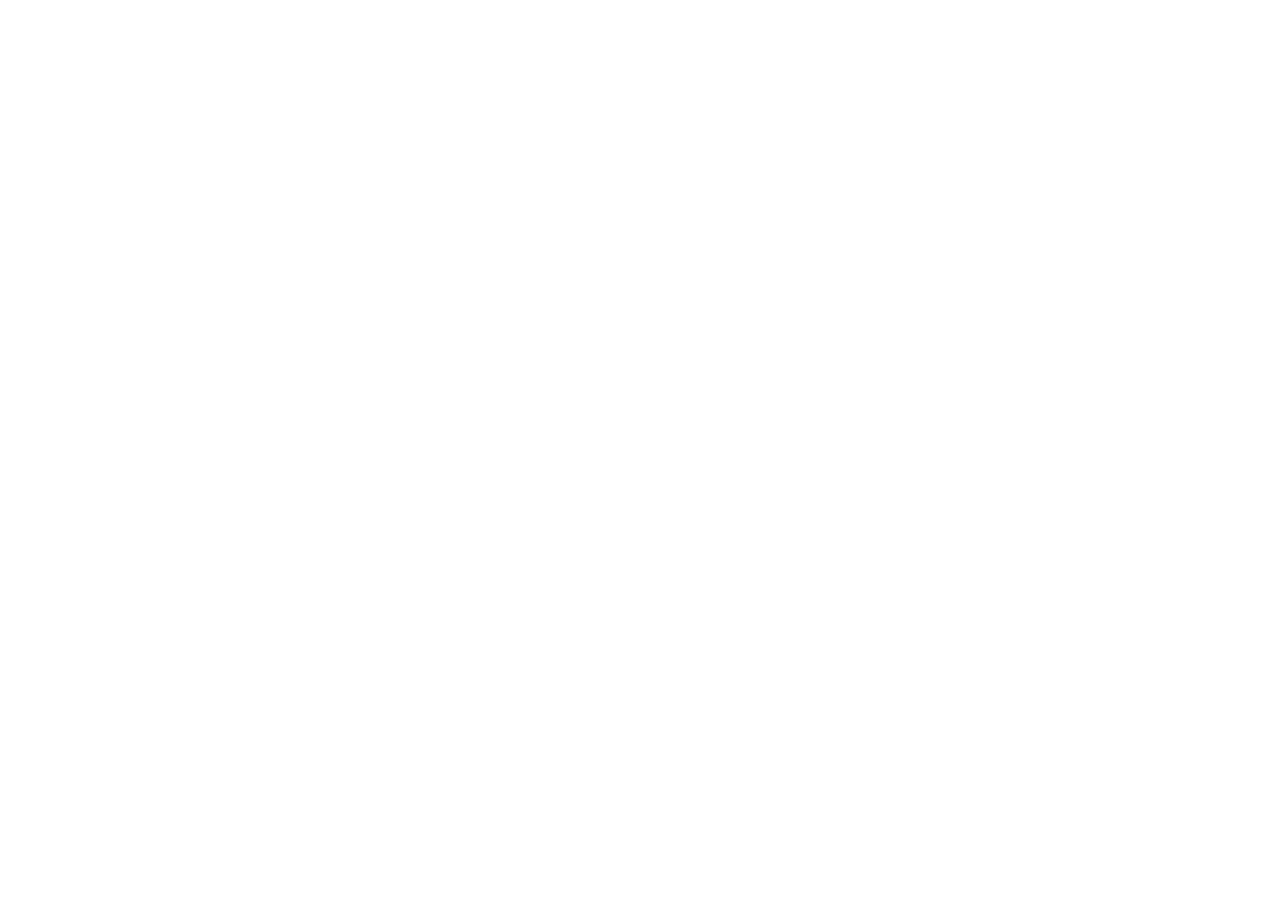
==== commit 26106aa3: "reset" ====
--- a/index.html
+++ b/index.html
@@ -5,116 +5,10 @@
     <meta name="viewport" content="width=device-width, initial-scale=1.0">
     <title>DELUSIONAL wrld</title>
     <link rel="stylesheet" href="style.css">
-    <link rel="stylesheet" href="loader.css">
 </head>
 <body>
 
-    <h1>DELUSIONAL wrld</h1>
-
-    <nav class="navbar">
-        <ul>
-            <li><a href="">HOME</a></li>
-            <li><a href="">NEW</a></li>
-            <li><a href="">CART</a></li>
-        </ul>
-    </nav>
-
-    <main>
-        <aside>
-            <h3>Welcome to <span id="wrld">Delusional Wrld</span></h3>
-            <div class="aside">
-                <p>
-                    Step into the Unseen. In Delusional Wrld, nothing is as it seems. 
-                    This is a space where the boundaries of reality blur,
-                    imagination runs wild, and the surreal becomes your playground.
-                </p>
-                <p>
-                    Whether you’re seeking to 
-                    escape the mundane or embrace
-                    the fantastical, you’ve found 
-                    your portal. Explore, create, 
-                    and lose yourself in an experience 
-                    like no other.
-                </p>
-            </div>
-        </aside>
-
-        <section>
-            <h3>About <span id="wrld">Delusional Wrld</span></h3>
-            <div class="section">
-                <p>
-                    What is Delusional Wrld? Delusional Wrld 
-                    is more than just a hobby project—it's a
-                     journey through the bizarre, the beautiful,
-                    and the unexplored corners of imagination.
-                    From twisted landscapes to impossible
-                    creatures, here, we celebrate the strange
-                    and celebrate creativity without limits.
-                </p>
-            </div>
-        </section>
-
-        <article>
-            <h3>Dive In</h3>
-            <div class="section">
-                <p>
-                    How to Begin Your Journey It’s simple:
-                    Just let go of logic, and dive deep
-                    into the delusion. Start by creating
-                    your own character, interacting with
-                    the surreal environments, or exploring
-                    the stories hidden within each part of
-                    Delusional Wrld.
-                    Do you have an idea to add? Submit your
-                    vision to be featured in our evolving
-                    world.
-                </p>
-            </div>
-        </article>
-    </main>
-
-    <footer>
-        <h2>This is footer</h2>
-    </footer>
-
-    <!-- From Uiverse.io by kennyotsu --> 
-<div class="container noselect">
-    <div class="canvas">
-      <div class="tracker tr-1"></div>
-      <div class="tracker tr-2"></div>
-      <div class="tracker tr-3"></div>
-      <div class="tracker tr-4"></div>
-      <div class="tracker tr-5"></div>
-      <div class="tracker tr-6"></div>
-      <div class="tracker tr-7"></div>
-      <div class="tracker tr-8"></div>
-      <div class="tracker tr-9"></div>
-      <div class="tracker tr-10"></div>
-      <div class="tracker tr-11"></div>
-      <div class="tracker tr-12"></div>
-      <div class="tracker tr-13"></div>
-      <div class="tracker tr-14"></div>
-      <div class="tracker tr-15"></div>
-      <div class="tracker tr-16"></div>
-      <div class="tracker tr-17"></div>
-      <div class="tracker tr-18"></div>
-      <div class="tracker tr-19"></div>
-      <div class="tracker tr-20"></div>
-      <div class="tracker tr-21"></div>
-      <div class="tracker tr-22"></div>
-      <div class="tracker tr-23"></div>
-      <div class="tracker tr-24"></div>
-      <div class="tracker tr-25"></div>
-      <div id="card">
-      <p id="prompt">HOVER OVER :D</p>
-        <div class="title">look mom,<br>no JS</div>
-        <div class="subtitle">
-          mouse hover tracker
-        </div>
-        
-      </div>
-    </div>
-  </div>
-
+    
+    
 </body>
 </html>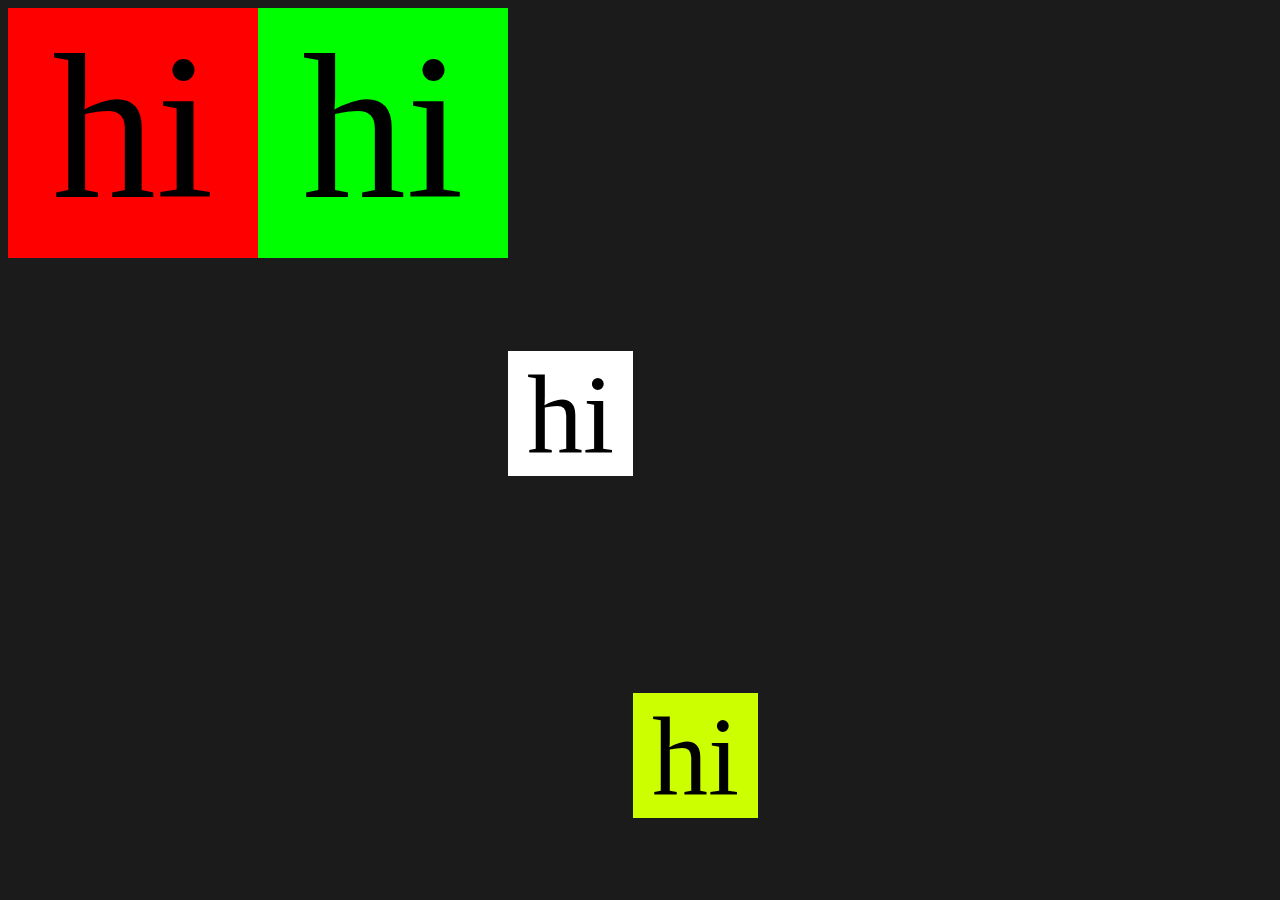
==== commit d8832b31: "final" ====
--- a/index.html
+++ b/index.html
@@ -3,12 +3,16 @@
 <head>
     <meta charset="UTF-8">
     <meta name="viewport" content="width=device-width, initial-scale=1.0">
-    <title>DELUSIONAL wrld</title>
+    <title>Delusional Wrld</title>
     <link rel="stylesheet" href="style.css">
 </head>
 <body>
+    <div class="container">
+        <div id="box">hi</div>
+        <div id="box2">hi</div>
+        <div id="box3">hi</div>
+        <div id="box4">hi</div>
+    </div>
 
-    
-    
 </body>
 </html>--- a/style.css
+++ b/style.css
@@ -0,0 +1,82 @@
+body{
+    background-color: rgb(27, 27, 27);
+}
+.container{
+    display: flex;
+    height: 90vh;
+}
+#box{
+    width: 250px;
+    height: 250px;
+    background-color: red;
+    font-size: 13em;
+    text-align: center;
+    animation-name: slideUp;
+    animation-duration: 2s;
+}
+#box3:hover{
+    animation-name: glow;
+    animation-duration: 2s;
+    cursor: pointer;
+}
+
+#box2{
+    width: 250px;
+    height: 250px;
+    background-color: lime;
+    font-size: 13em;
+    text-align: center;
+    animation-name: slideLeft;
+    animation-duration: 2s;
+}
+#box3{
+    width: 125px;
+    height: 125px;
+    background-color: white;
+    font-size: 7em;
+    text-align: center;
+    align-self: center;
+}
+
+#box4{
+    width: 125px;
+    height: 125px;
+    background-color: rgb(204, 255, 0);
+    font-size: 7em;
+    text-align: center;
+    align-self: end;
+    animation-name: rotate;
+    animation-duration: 2s;
+    animation-iteration-count: infinite;
+    animation-direction: alternate;
+    animation-play-state: running;
+    animation-timing-function: ease-in-out;
+}
+
+@keyframes slideLeft{
+    from{transform: translateX(300%);}
+}
+
+@keyframes slideUp{
+    from{transform: translateY(300%)}
+}
+@keyframes rotate{
+    100%{transform: rotateZ(360deg);}
+}
+@keyframes grow{
+    50%{transform: scale(1.5, 1.5)}
+}
+@keyframes fade{
+    100%{opacity: 1;}
+}
+@keyframes colorChange{
+    0%{background-color: red;}
+    20%{background-color: orange;}
+    40%{background-color: yellow;}
+    60%{background-color: rgb(99, 255, 99);}
+    80%{background-color: rgb(81, 81, 247);}
+    100%{background-color: rgb(171, 0, 171);}
+}
+@keyframes glow{
+    50%{box-shadow: 0px 0px 50px yellow;}
+}